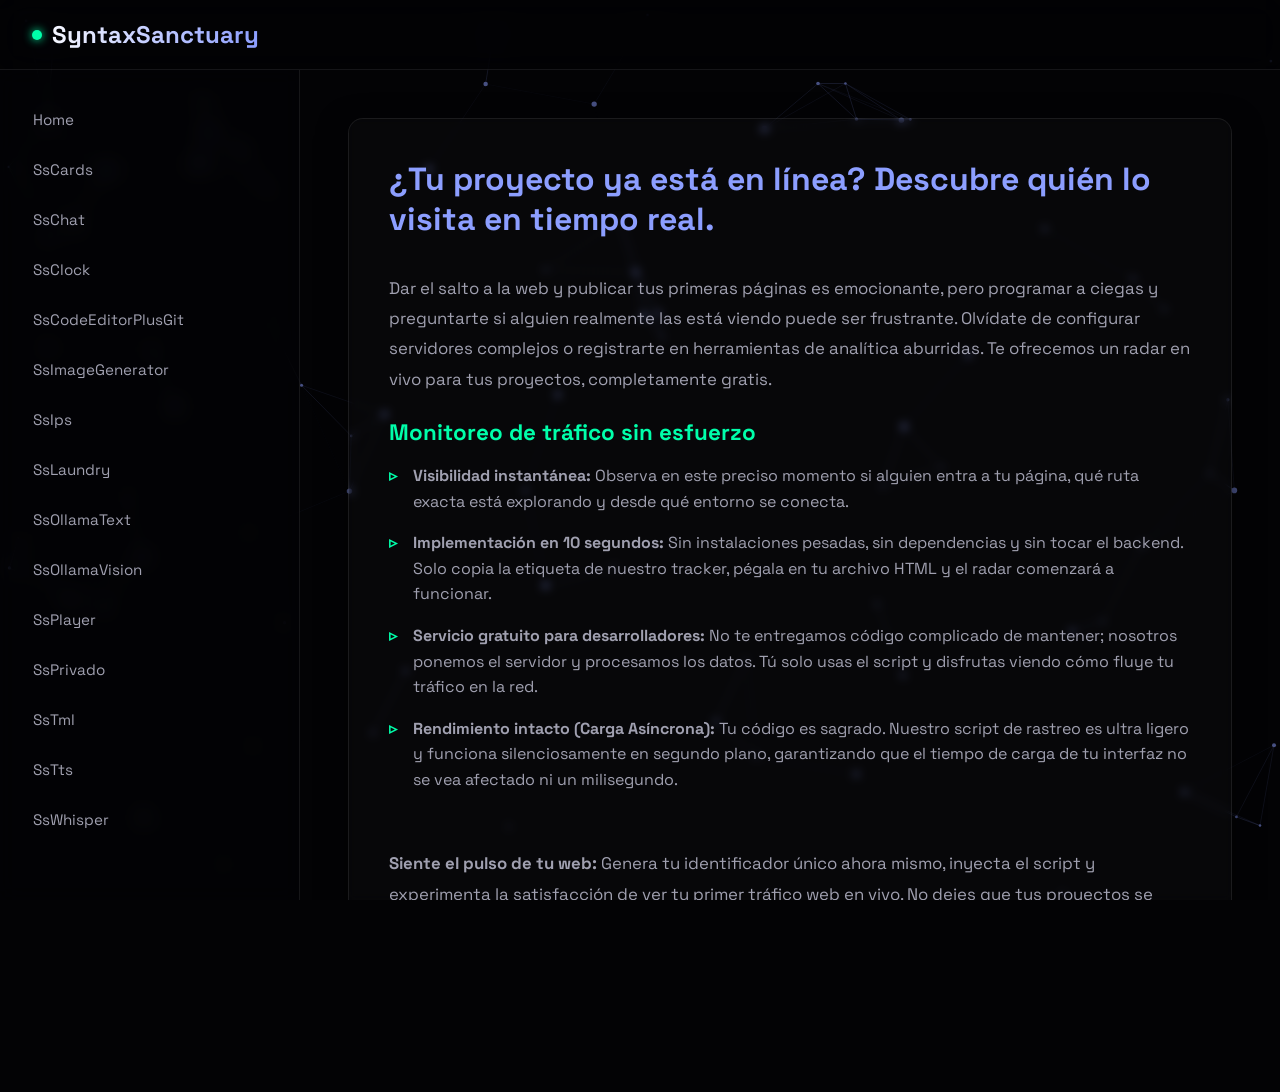
==== SyntaxSanctuaryBit/index.html @ a87b1e08 "se separo el css del html del proyecto cards" ====
<!DOCTYPE html>
<html lang="es">
<head>
    <meta charset="UTF-8">
    <meta name="viewport" content="width=device-width, initial-scale=1.0, minimum-scale=1.0">
    <title>SyntaxSanctuary</title>
    <link rel="stylesheet" href="bit.css">
</head>
<body>

    <!-- Canvas Fondo -->
    <canvas id="particle-canvas"></canvas>

    <!-- Navegación Top -->
    <nav class="navbar">
        <div class="logo">
            <div style="width:10px;height:10px;background:var(--accent-green);border-radius:50%;box-shadow:0 0 10px var(--accent-green);"></div>
            SyntaxSanctuary
        </div>
        <div class="controls">
            <button class="menu-toggle" onclick="toggleSidebar()">☰</button>
        </div>
    </nav>

    <!-- Contenedor Principal -->
    <div class="layout">
        <!-- Menú Lateral -->
        <aside class="sidebar" id="sidebar">
            <ul>
                <li class="lang-es"><a href="https://syntaxsanctuary.com">Home</a></li>
                <li class="lang-es"><a href="../SyntaxSanctuaryCards">SsCards</a></li>
                <li class="lang-es"><a href="../SyntaxSanctuaryChat">SsChat</a></li>
                <li class="lang-es"><a href="../SyntaxSanctuaryClock">SsClock</a></li>
                <li class="lang-es"><a href="../SyntaxSanctuaryFmPlusCodeEditorPlusGit">SsCodeEditorPlusGit</a></li>
                <li class="lang-es"><a href="../SyntaxSanctuaryImageGenerator">SsImageGenerator</a></li>
                <li class="lang-es"><a href="../SyntaxSanctuaryIps">SsIps</a></li>
                <li class="lang-es"><a href="../SyntaxSanctuaryLaundry">SsLaundry</a></li>
                <li class="lang-es"><a href="../SyntaxSanctuaryOllamaText">SsOllamaText</a></li>
                <li class="lang-es"><a href="../SyntaxSanctuaryOllamaVision">SsOllamaVision</a></li>
                <li class="lang-es"><a href="../SyntaxSanctuaryPlayer">SsPlayer</a></li>
                <li class="lang-es"><a href="../SyntaxSanctuaryPrivate">SsPrivado</a></li>
                <li class="lang-es"><a href="../SyntaxSanctuaryTml">SsTml</a></li>
                <li class="lang-es"><a href="../SyntaxSanctuaryTts">SsTts</a></li>
                <li class="lang-es"><a href="../SyntaxSanctuaryWhisper">SsWhisper</a></li>
            </ul>
        </aside>

        <!-- Contenido -->
        <main class="main-content">
            
            <div class="section-block">
                <h2 style="border-bottom: 1px dashed var(--border-color); padding-bottom: 10px; margin-bottom: 1.5rem;">
                    ¿Tu proyecto ya está en línea? Descubre quién lo visita en tiempo real.
                </h2>

                <p style="margin-bottom: 1.5rem;">
                    Dar el salto a la web y publicar tus primeras páginas es emocionante, pero programar a ciegas y preguntarte si alguien realmente las está viendo puede ser frustrante. Olvídate de configurar servidores complejos o registrarte en herramientas de analítica aburridas. Te ofrecemos un radar en vivo para tus proyectos, completamente gratis.
                </p>

                <h3 style="margin-bottom: 1rem;">Monitoreo de tráfico sin esfuerzo</h3>
                
                <ul class="styled-list" style="margin-bottom: 2rem;">
                    <li><strong>Visibilidad instantánea:</strong> Observa en este preciso momento si alguien entra a tu página, qué ruta exacta está explorando y desde qué entorno se conecta.</li>
                    <li><strong>Implementación en 10 segundos:</strong> Sin instalaciones pesadas, sin dependencias y sin tocar el backend. Solo copia la etiqueta de nuestro tracker, pégala en tu archivo HTML y el radar comenzará a funcionar.</li>
                    <li><strong>Servicio gratuito para desarrolladores:</strong> No te entregamos código complicado de mantener; nosotros ponemos el servidor y procesamos los datos. Tú solo usas el script y disfrutas viendo cómo fluye tu tráfico en la red.</li>
                    <li><strong>Rendimiento intacto (Carga Asíncrona):</strong> Tu código es sagrado. Nuestro script de rastreo es ultra ligero y funciona silenciosamente en segundo plano, garantizando que el tiempo de carga de tu interfaz no se vea afectado ni un milisegundo.</li>
                </ul>

                <div style="padding-top: 1.5rem; border-top: 1px dashed var(--border-color);">
                    <p style="margin: 0;">
                        <strong style="color: var(--accent-color);">Siente el pulso de tu web:</strong> Genera tu identificador único ahora mismo, inyecta el script y experimenta la satisfacción de ver tu primer tráfico web en vivo. No dejes que tus proyectos se sientan vacíos.
                    </p>
                </div>
            </div>

        </main>
    </div>

    <script src="bitHtml.js"></script>
</body>
</html>
---- SyntaxSanctuaryBit/bit.css ----
/* =========================================
           CSS: Diseño Minimalista, Espejo y Neón
           ========================================= */
        @import url('https://fonts.googleapis.com/css2?family=Space+Grotesk:wght@300;400;700&family=Fira+Code:wght@400;500&display=swap');

        :root {
            --bg-color: #030305;
            --text-main: #ffffff;
            --text-muted: #a0a0b0;
            --accent-blue: #8c9eff;
            --accent-green: #00ffaa;
            --accent-red: #ff3366; /* Toque Cyber-Mexica */
            --glass-bg: rgba(3, 3, 5, 0.65);
            --glass-border: rgba(255, 255, 255, 0.08);
            --sidebar-width: 300px;
        }

        * {
            margin: 0;
            padding: 0;
            box-sizing: border-box;
        }

        body, html {
            width: 100%;
            height: 100%;
            font-family: 'Space Grotesk', sans-serif;
            background-color: var(--bg-color);
            color: var(--text-main);
            overflow-x: hidden;
            scroll-behavior: smooth;
        }

        /* Canvas de fondo */
        #particle-canvas {
            position: fixed;
            top: 0;
            left: 0;
            width: 100%;
            height: 100%;
            z-index: 0;
            opacity: 0.5; /* Reducido para mejor lectura */
            pointer-events: none; /* Permite clickear la doc */
        }

        /* Top Navbar */
        .navbar {
            position: fixed;
            top: 0;
            width: 100%;
            height: 70px;
            background: var(--glass-bg);
            backdrop-filter: blur(15px);
            -webkit-backdrop-filter: blur(15px);
            border-bottom: 1px solid var(--glass-border);
            z-index: 100;
            display: flex;
            justify-content: space-between;
            align-items: center;
            padding: 0 2rem;
        }

        .logo {
            font-size: 1.5rem;
            font-weight: 700;
            background: linear-gradient(to right, #ffffff, var(--accent-blue));
            -webkit-background-clip: text;
            -webkit-text-fill-color: transparent;
            display: flex;
            align-items: center;
            gap: 10px;
        }

        .controls {
            display: flex;
            align-items: center;
            gap: 15px;
        }

        .lang-btn {
            background: rgba(140, 158, 255, 0.1);
            border: 1px solid var(--accent-blue);
            color: var(--accent-blue);
            padding: 5px 15px;
            border-radius: 20px;
            cursor: pointer;
            font-family: 'Space Grotesk', sans-serif;
            font-weight: 700;
            transition: all 0.3s ease;
        }

        .lang-btn:hover, .lang-btn.active {
            background: var(--accent-blue);
            color: var(--bg-color);
        }

        .menu-toggle {
            display: none;
            background: none;
            border: none;
            color: white;
            font-size: 1.5rem;
            cursor: pointer;
        }

        /* Layout Principal */
        .layout {
            display: flex;
            margin-top: 70px;
            min-height: calc(100vh - 70px);
            position: relative;
            z-index: 10;
        }

        /* Sidebar */
        .sidebar {
            width: var(--sidebar-width);
            background: rgba(3, 3, 5, 0.4);
            backdrop-filter: blur(10px);
            border-right: 1px solid var(--glass-border);
            padding: 2rem 1rem;
            position: fixed;
            height: calc(100vh - 70px);
            overflow-y: auto;
            transition: transform 0.3s ease;
        }

        .sidebar ul {
            list-style: none;
        }

        .sidebar li {
            margin-bottom: 15px;
        }

        .sidebar a {
            color: var(--text-muted);
            text-decoration: none;
            font-size: 0.95rem;
            display: block;
            padding: 8px 15px;
            border-radius: 8px;
            transition: all 0.2s;
            border-left: 2px solid transparent;
        }

        .sidebar a:hover {
            color: var(--accent-green);
            background: rgba(0, 255, 170, 0.05);
            border-left: 2px solid var(--accent-green);
        }

        /* Contenido Principal */
        .main-content {
            margin-left: var(--sidebar-width);
            padding: 3rem;
            max-width: 1000px;
            width: 100%;
        }

        .section-block {
            margin-bottom: 4rem;
            background: rgba(255, 255, 255, 0.02);
            padding: 2.5rem;
            border-radius: 15px;
            border: 1px solid var(--glass-border);
            box-shadow: 0 10px 30px rgba(0,0,0,0.5);
            backdrop-filter: blur(5px);
        }

        h1 { font-size: 3rem; margin-bottom: 1rem; }
        h2 { font-size: 2rem; margin-bottom: 1.5rem; color: var(--accent-blue); border-bottom: 1px solid var(--glass-border); padding-bottom: 10px; }
        h3 { font-size: 1.4rem; margin-bottom: 1rem; color: var(--accent-green); }
        p { font-size: 1.05rem; line-height: 1.8; color: var(--text-muted); margin-bottom: 1.5rem; }
        
        ul.styled-list {
            list-style: none;
            margin-bottom: 1.5rem;
        }

        ul.styled-list li {
            margin-bottom: 1rem;
            padding-left: 1.5rem;
            position: relative;
            line-height: 1.6;
            color: var(--text-muted);
        }

        ul.styled-list li::before {
            content: '▹';
            position: absolute;
            left: 0;
            color: var(--accent-green);
            font-weight: bold;
        }

        /* Código */
        pre {
            background: #0a0a0f;
            padding: 1.5rem;
            border-radius: 10px;
            border: 1px solid rgba(0, 255, 170, 0.2);
            overflow-x: auto;
            margin-bottom: 1.5rem;
        }

        code {
            font-family: 'Fira Code', monospace;
            font-size: 0.9rem;
            color: #d4d4d4;
        }
        
        .hl-keyword { color: #ff7b72; }
        .hl-string { color: #a5d6ff; }
        .hl-function { color: #d2a8ff; }
        .hl-variable { color: #79c0ff; }

        /* Multilenguaje */
        .lang-en { display: none; } /* Por defecto ocultamos inglés */

        /* Resaltados */
        .badge-red { color: var(--accent-red); border: 1px solid var(--accent-red); padding: 2px 8px; border-radius: 12px; font-size: 0.8rem; }
        .badge-green { color: var(--accent-green); border: 1px solid var(--accent-green); padding: 2px 8px; border-radius: 12px; font-size: 0.8rem; }

        /* Responsive desde 320px */
        @media (max-width: 768px) {
            .navbar { padding: 0 1rem; }
            .menu-toggle { display: block; }
            
            .sidebar {
                transform: translateX(-100%);
                z-index: 90;
                background: rgba(3, 3, 5, 0.95);
            }
            .sidebar.active {
                transform: translateX(0);
            }

            .main-content {
                margin-left: 0;
                padding: 1.5rem 1rem;
            }
            
            .section-block {
                padding: 1.5rem;
            }

            h1 { font-size: 2rem; }
            h2 { font-size: 1.5rem; }
        }

        @media (max-width: 320px) {
            h1 { font-size: 1.5rem; }
            .logo { font-size: 1.2rem; }
            .main-content { padding: 1rem 0.5rem; }
        }
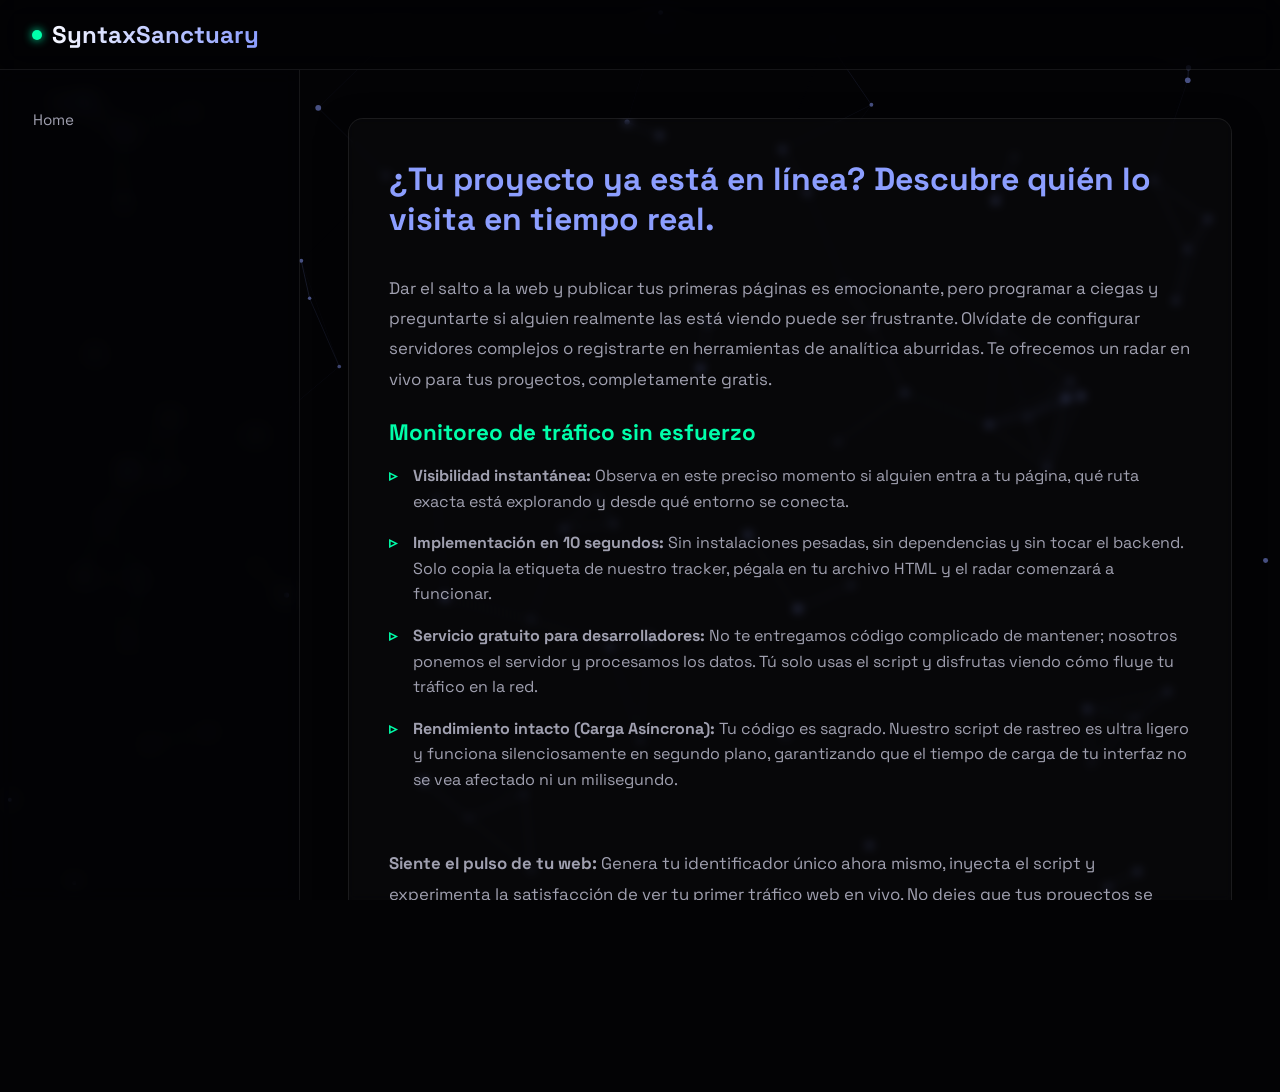
==== commit 6e9a24b3: "Merge branch 'main' of github.com:radaptow/SyntaxSanctuary" ====
--- a/SyntaxSanctuaryBit/index.html
+++ b/SyntaxSanctuaryBit/index.html
@@ -27,21 +27,7 @@
         <!-- Menú Lateral -->
         <aside class="sidebar" id="sidebar">
             <ul>
-                <li class="lang-es"><a href="https://syntaxsanctuary.com">Home</a></li>
-                <li class="lang-es"><a href="../SyntaxSanctuaryCards">SsCards</a></li>
-                <li class="lang-es"><a href="../SyntaxSanctuaryChat">SsChat</a></li>
-                <li class="lang-es"><a href="../SyntaxSanctuaryClock">SsClock</a></li>
-                <li class="lang-es"><a href="../SyntaxSanctuaryFmPlusCodeEditorPlusGit">SsCodeEditorPlusGit</a></li>
-                <li class="lang-es"><a href="../SyntaxSanctuaryImageGenerator">SsImageGenerator</a></li>
-                <li class="lang-es"><a href="../SyntaxSanctuaryIps">SsIps</a></li>
-                <li class="lang-es"><a href="../SyntaxSanctuaryLaundry">SsLaundry</a></li>
-                <li class="lang-es"><a href="../SyntaxSanctuaryOllamaText">SsOllamaText</a></li>
-                <li class="lang-es"><a href="../SyntaxSanctuaryOllamaVision">SsOllamaVision</a></li>
-                <li class="lang-es"><a href="../SyntaxSanctuaryPlayer">SsPlayer</a></li>
-                <li class="lang-es"><a href="../SyntaxSanctuaryPrivate">SsPrivado</a></li>
-                <li class="lang-es"><a href="../SyntaxSanctuaryTml">SsTml</a></li>
-                <li class="lang-es"><a href="../SyntaxSanctuaryTts">SsTts</a></li>
-                <li class="lang-es"><a href="../SyntaxSanctuaryWhisper">SsWhisper</a></li>
+                <li class="lang-es"><a href="#">Home</a></li>
             </ul>
         </aside>
 
